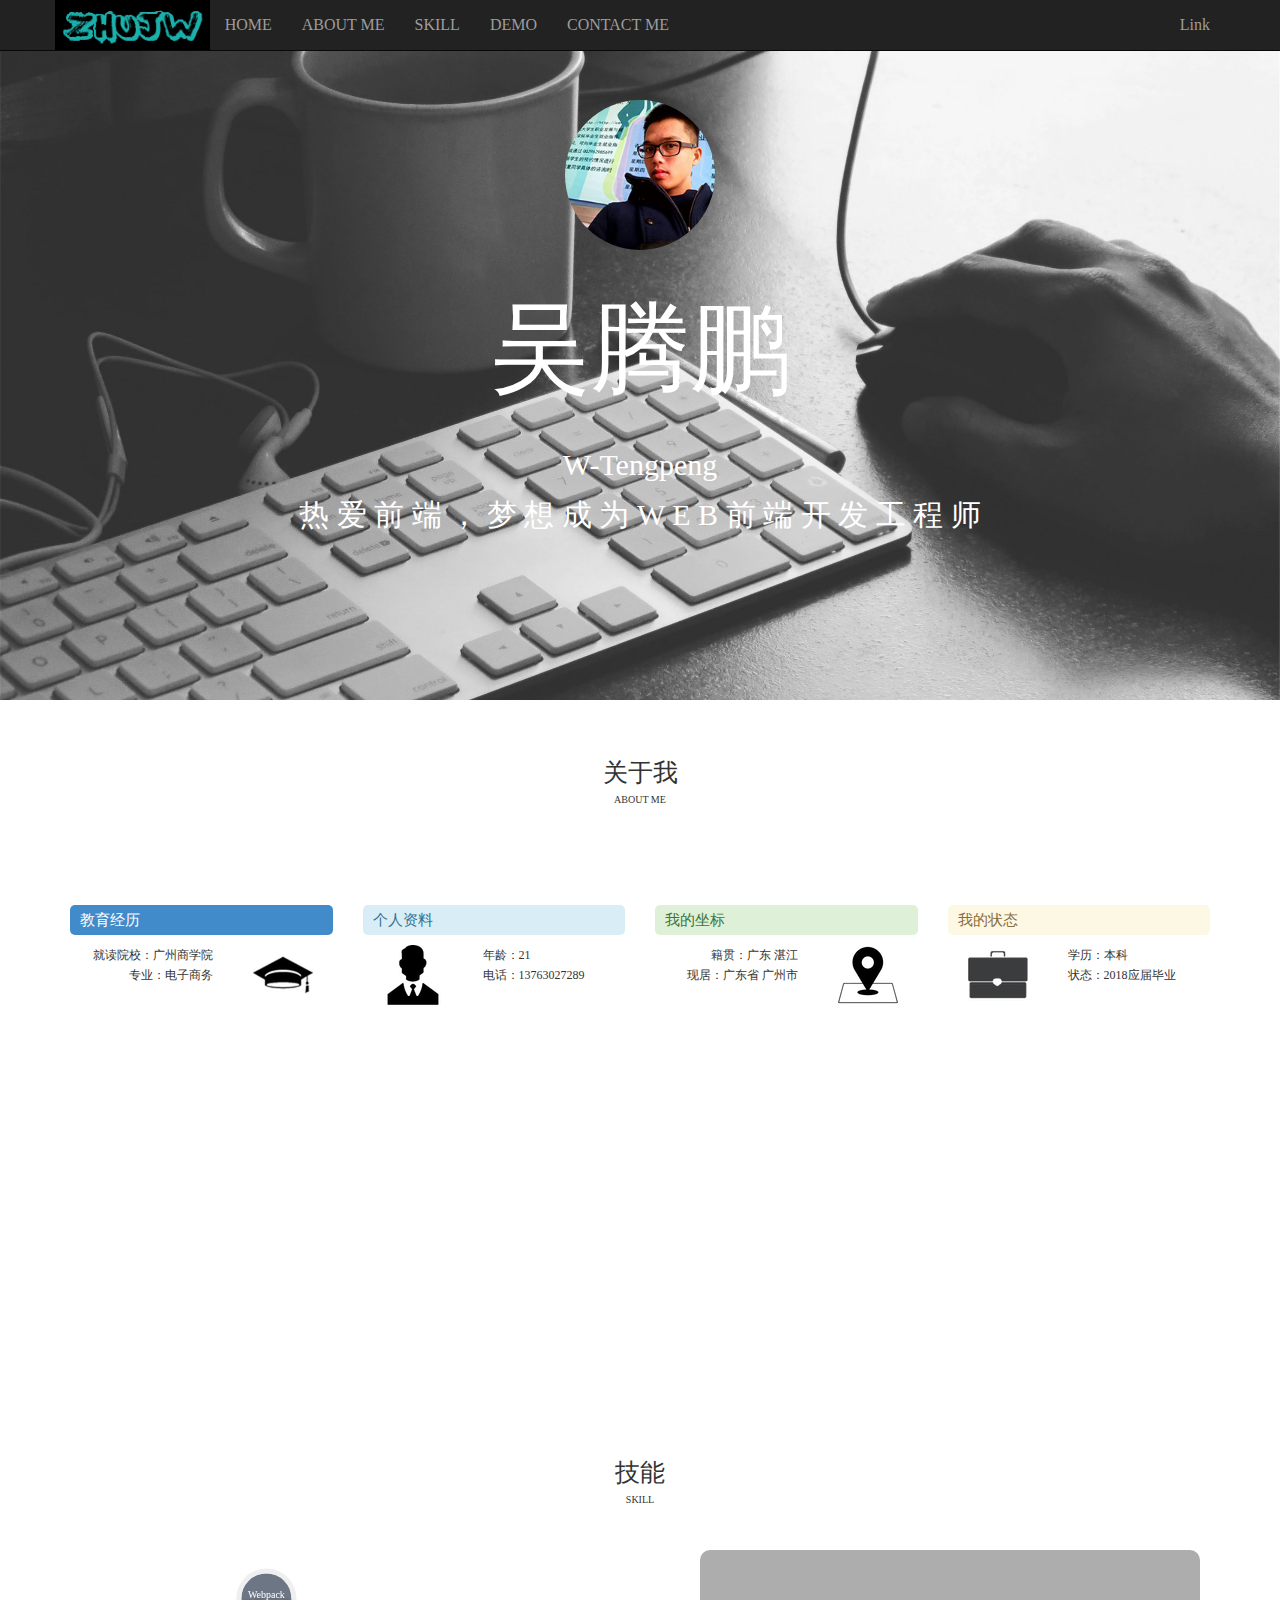
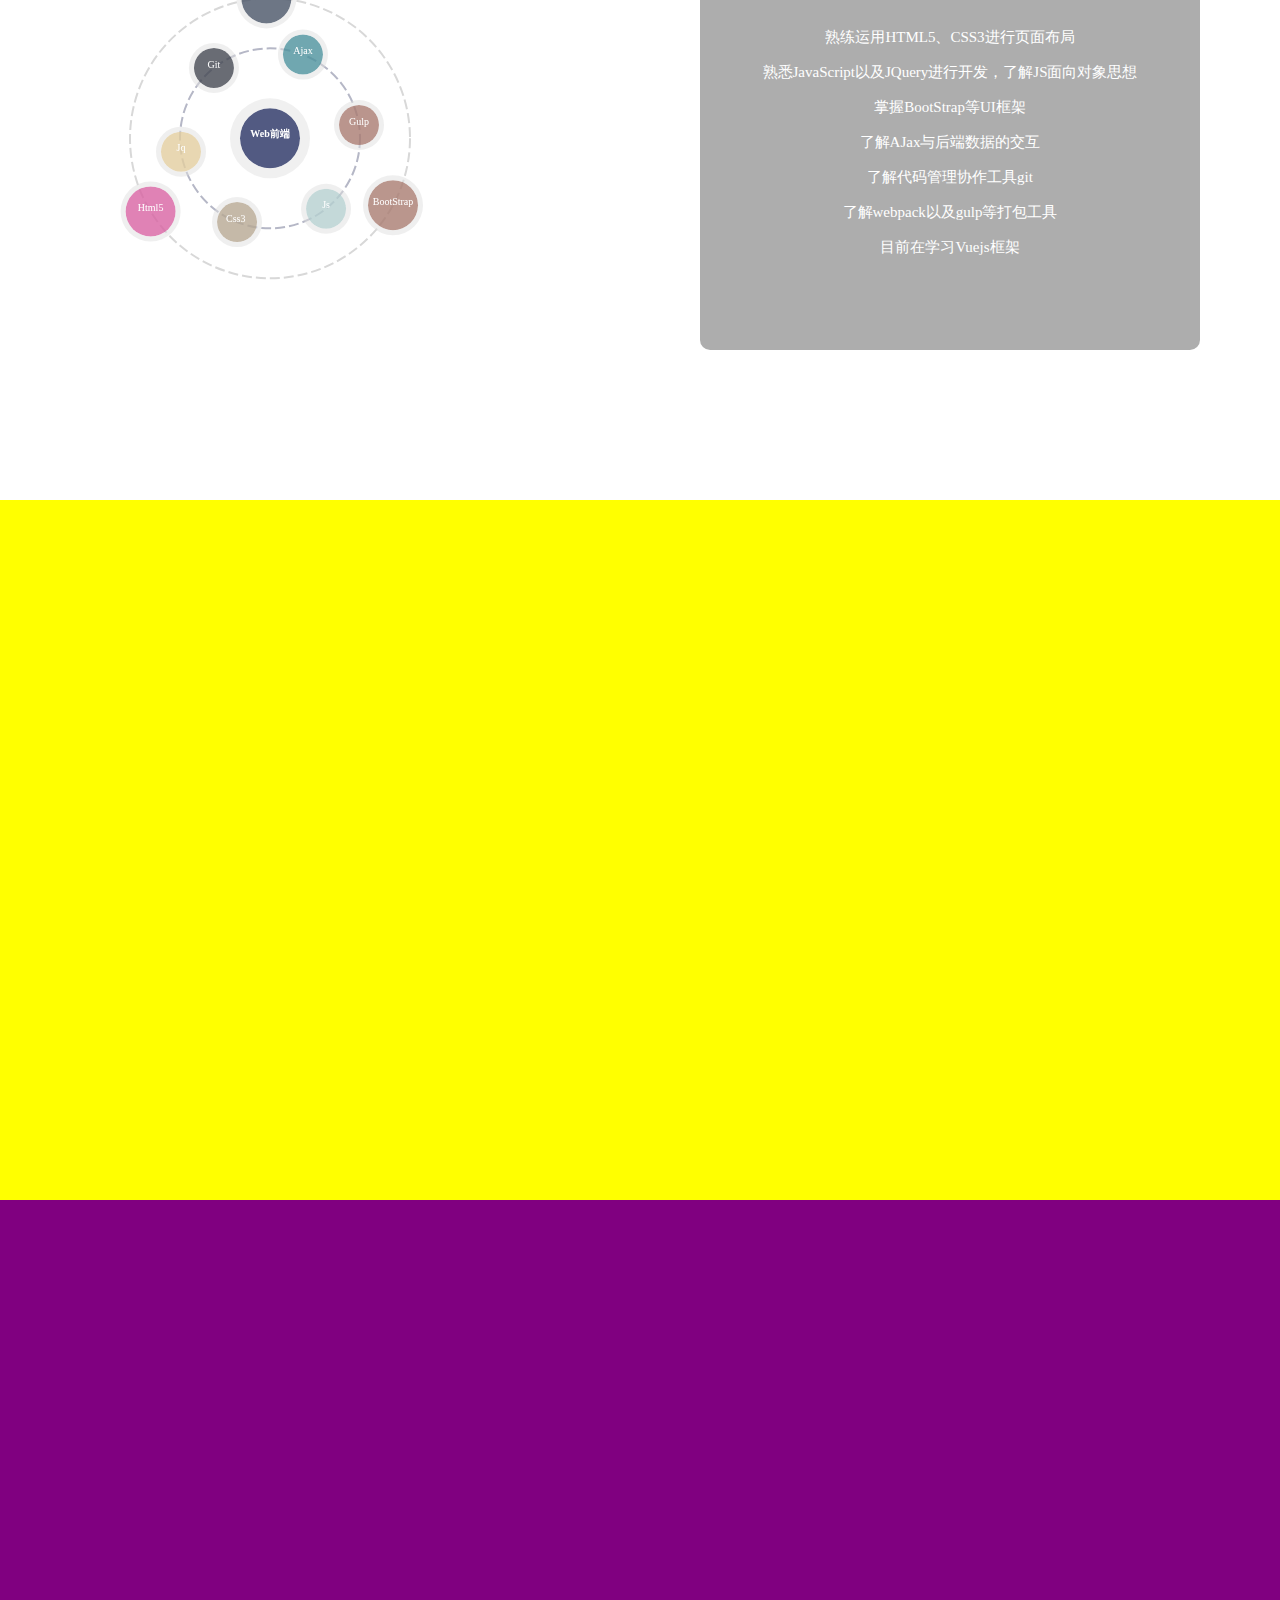
==== index.html @ 878d7ca8 "个人简历" ====
<!DOCTYPE html>
<html lang="en">
<head>
    <meta charset="UTF-8">
    <meta name="keywords" content="web前端，web前端个人简历，前端开发">
    <meta name="description" content="web前端工程师个人简历">
    <meta name="viewport" content="width=device-width,initial-scale=1,user-scalable=no">
    <title>吴腾鹏web个人简历</title>
    <link rel="shortcut icon" href="favicon.ico">
    <link rel="stylesheet" href="css/bootstrap.min.css">
    <link rel="stylesheet" href="css/reset.css">
    <link rel="stylesheet" href="css/index.css">
</head>
<body>
<!-- 顶部导航 -->
<nav class="navbar navbar-default navbar-fixed-top navbar-inverse">
    <div class="container-fluid container">
        <!-- Brand and toggle get grouped for better mobile display -->
        <div class="navbar-header">
            <button type="button" class="navbar-toggle collapsed" data-toggle="collapse"
                    data-target="#bs-example-navbar-collapse-1" aria-expanded="false">
                <span class="sr-only">Toggle navigation</span>
                <span class="icon-bar"></span>
                <span class="icon-bar"></span>
                <span class="icon-bar"></span>
            </button>
            <a class="navbar-brand" href="#">
                <img src="images/020.png" alt="brand">
            </a>
        </div>

        <!-- Collect the nav links, forms, and other content for toggling -->
        <div class="collapse navbar-collapse" id="bs-example-navbar-collapse-1">
            <ul class="nav navbar-nav">
                <li><a href="#">HOME</a></li>
                <li><a href="#">ABOUT ME</a></li>
                <li><a href="#">SKILL</a></li>
                <li><a href="#">DEMO</a></li>
                <li><a href="#">CONTACT ME</a></li>
            </ul>
            <ul class="nav navbar-nav navbar-right">
                <li><a href="#">Link</a></li>
            </ul>
        </div><!-- /.navbar-collapse -->
    </div><!-- /.container-fluid -->
</nav>
<!--/顶部导航-->
<!--欢迎-->
<section class="section welcome">
    <div class="container">
        <div class="welcome-photo">
            <img src="images/photo1.jpg" alt="">
            <img src="images/photo2.jpg" alt="">
        </div>
        <div class="welcome-dec">
            <h1 class="dec-one">吴腾鹏</h1>
            <h2 class="dec-two">W-Tengpeng</h2>
            <h3 class="dec-three">
                <span>热</span>
                <span>爱</span>
                <span>前</span>
                <span>端</span>
                <span>，</span>
                <span>梦</span>
                <span>想</span>
                <span>成</span>
                <span>为</span>
                <span>W</span>
                <span>E</span>
                <span>B</span>
                <span>前</span>
                <span>端</span>
                <span>开</span>
                <span>发</span>
                <span>工</span>
                <span>程</span>
                <span>师</span>
            </h3>
        </div>
    </div>
</section>
<!--/欢迎-->
<!--关于我-->
<section class="section about">
    <div class="container">
        <h1>关于我</h1>
        <h2>ABOUT ME</h2>
        <div class="row about-dec">
            <div class="col-md-3 about-dec-all about-dec-1 clearfix">
                <h4>教育经历</h4>
                <div class="dec-right">
                    <img src="images/xueli.png" alt="" class="">
                </div>
                <div class="dec-right">
                    <h5>就读院校：广州商学院</h5>
                    <h5>专业：电子商务</h5>
                </div>
            </div>
            <div class="col-md-3 about-dec-all about-dec-2 clearfix">
                <h4>个人资料</h4>
                <div class="dec-left">
                    <img src="images/nianling.png" alt="" class="">
                </div>
                <div class="dec-left">
                    <h5>年龄：21</h5>
                    <h5>电话：13763027289</h5>
                </div>
            </div>
            <div class="col-md-3 about-dec-all about-dec-3 clearfix">
                <h4>我的坐标</h4>
                <div class="dec-right">
                    <img src="images/zuobiao.png" alt="" class="">
                </div>
                <div class="dec-right">
                    <h5>籍贯：广东 湛江</h5>
                    <h5>现居：广东省 广州市</h5>
                </div>
            </div>
            <div class="col-md-3 about-dec-all about-dec-4 clearfix">
                <h4>我的状态</h4>
                <div class="dec-left">
                    <img src="images/zhuangtai.png" alt="" class="">
                </div>
                <div class="dec-left">
                    <h5>学历：本科</h5>
                    <h5>状态：2018应届毕业</h5>
                </div>
            </div>
        </div>
    </div>
</section>
<!--/关于我-->
<!--技能-->
<section class="section skill">
    <div class="container">
        <h1>技能</h1>
        <h2>SKILL</h2>
        <div id="skill_container"> </div>
        <div class="skill-text">
            <p>熟练运用HTML5、CSS3进行页面布局</p>
            <p>熟悉JavaScript以及JQuery进行开发，了解JS面向对象思想</p>
            <p>掌握BootStrap等UI框架</p>
            <p>了解AJax与后端数据的交互</p>
            <p>了解代码管理协作工具git</p>
            <p>了解webpack以及gulp等打包工具</p>
            <p>目前在学习Vuejs框架</p>
        </div>
    </div>
</section>
<!--/技能-->
<!--demo-->
<section class="section demo">

</section>
<!--/demo-->
<!--联系我-->
<section class="section contact">

</section>
<!--/联系我-->
<script src="js/jquery-1.11.2.min.js"></script>
<script src="js/bootstrap.min.js"></script>
<script src="js/konva.min.js"></script>
<script src="js/CircleText.js"></script>
<script src="js/index.js"></script>
</body>
</html>
---- css/index.css ----
html {
    font-size: 62.5%;
}
/*顶部导航*/
nav {
    font-size: 1.6rem;
}
nav .navbar-brand {
    margin: 0;
    padding: 0;
}
nav .navbar-brand img {
    height: 100%;
}
/*/顶部导航*/
/*欢迎*/
.welcome {
    position: relative;
    height: 700px;
    overflow: hidden;
    background: url("../images/s1bg.jpg") no-repeat center center;
    background-size: cover;
}
.welcome .welcome-photo {
    position: absolute;
    width: 150px;
    height: 150px;
    top:100px;
    left: 50%;
    margin-left:-75px;
    border-radius: 50%;
}
.welcome .welcome-photo:hover {
    box-shadow: 0 0 10px #FF0000;
}
.welcome .welcome-photo img {
    position: absolute;
    width: 150px;
    border-radius: 50%;
    cursor: pointer;
}

.welcome .welcome-photo img:nth-child(2) {
    opacity: 0;
    transform: scale(0.5,0.5) rotate(0);
    transition: all 2s;
}
.welcome .welcome-photo img:nth-child(2):hover {
    transform: scale(1,1) rotate(360deg);
    opacity: 1;
}
.welcome .welcome-dec {
    padding-top: 500px;
    color: #ffffff;
    text-align: center;
    transition: all 1.5s .3s;
    opacity: 0;
}
.welcome .fade {
    padding-top: 300px;
    opacity: 1;
}
.welcome .welcome-dec .dec-one {
    font-size: 10rem;
    margin-bottom: 50px;
}
.welcome .welcome-dec .dec-two {
    font-size: 3rem;
    margin-bottom: 20px;

}
.welcome .welcome-dec .dec-three {
    font-size: 3rem;
}

.welcome .dec-three span {
    margin: 0 10px;
    transition: all 1s ease .5s;
}
.welcome .welcome-dec.fade .dec-three span {
    margin: 0;
}
/*/欢迎*/
/*关于我*/
.about {
    height: 700px;
}
.about h1 {
    font-size: 2.5rem;
    padding: 60px 0 10px 0;
    text-align: center;
}
.about h2 {
    font-size: 1rem;
    text-align: center;
}
.about .about-dec {
    padding-top: 100px;
}
.about .about-dec .about-dec-all {
}
.about .about-dec .about-dec-all h4{
    font-size: 1.5rem;
    color: #fff;
    text-align: left;
    line-height: 30px;
    background-color: #428bca;
    height: 30px;
    border-radius: 5px;
    padding: 0 10px;
}
.about .about-dec .about-dec-2 h4{
    background-color: #d9edf7;
    color: #31708f;
}
.about .about-dec .about-dec-3 h4{
    background-color: #dff0d8;
    color: #3c763d;
}
.about .about-dec .about-dec-4 h4{
    background-color: #fcf8e3;
    color: #8a6d3b;
}
.about .about-dec .dec-left {
    float: left;
    padding:10px 20px;
    text-align: left;
    font-size: 1.2rem;
    line-height: 20px;
}
.about .about-dec .dec-right {
    float: right;
    padding:10px 20px;
    text-align: right;
    font-size: 1.2rem;
    line-height: 20px;
}
.about .about-dec:nth-child(2) {
    padding-top: 0;
}
/*/关于我*/
/*技能*/
.skill {
    height: 700px;
    overflow: hidden;
    position: relative;
}
.skill h1 {
    font-size: 2.5rem;
    padding: 60px 0 10px 0;
    text-align: center;
}
.skill h2 {
    font-size: 1rem;
    text-align: center;
}
.skill .skill-text {
    position: absolute;
    top: 150px;
    left:700px;
    color: #fff;
    font-size: 1.5rem;
    width: 500px;
    height: 400px;
    background-color: #adadad;
    border-radius: 10px;
    padding-top: 60px;
}
.skill .skill-text p {
    text-align: center;
    margin: 20px 0;
}
/*/技能*/
/*demo*/
.demo {
    height: 700px;
    background-color: yellow;
}
/*/demo*/
/*联系我*/
.contact {
    height: 700px;
    background-color: purple;
}
/*/联系我*/
/*媒体查询*/
@media (max-width: 1200px) {
    .welcome .welcome-dec .dec-one {
        font-size: 9rem;
    }
    .welcome .welcome-dec .dec-two {
        font-size: 2.7rem;

    }
    .welcome .welcome-dec .dec-three {
        font-size: 2.7rem;
    }
    .welcome .welcome-photo {
        width: 130px;
        height: 130px;
        margin-left:-65px;
    }
    .welcome .welcome-photo img {
        width: 130px;
    }
    .skill .skill-text {
        left: 600px;
    }
}
@media (max-width: 992px) {
    .welcome .welcome-dec .dec-one {
        font-size: 6rem;
    }
    .welcome .welcome-dec .dec-two {
        font-size: 1.8rem;

    }
    .welcome .welcome-dec .dec-three {
        font-size: 1.8rem;
    }
    .welcome .welcome-photo {
        width: 110px;
        height: 110px;
        margin-left:-55px;
    }
    .welcome .welcome-photo img {
        width: 110px;
    }
    .skill .skill-text {
        left: 450px;
    }
}
@media (max-width: 768px) {
    .welcome .welcome-dec .dec-one {
        font-size: 4rem;
    }
    .welcome .welcome-dec .dec-two {
        font-size: 1.2rem;

    }
    .welcome .welcome-dec .dec-three {
        font-size: 1.2rem;
    }
    .welcome .welcome-photo {
        width: 90px;
        height: 90px;
        margin-left:-45px;
    }
    .welcome .welcome-photo img {
        width: 90px;
    }
    .skill .skill-text {
        display: none;
    }
}
/*/媒体查询*/
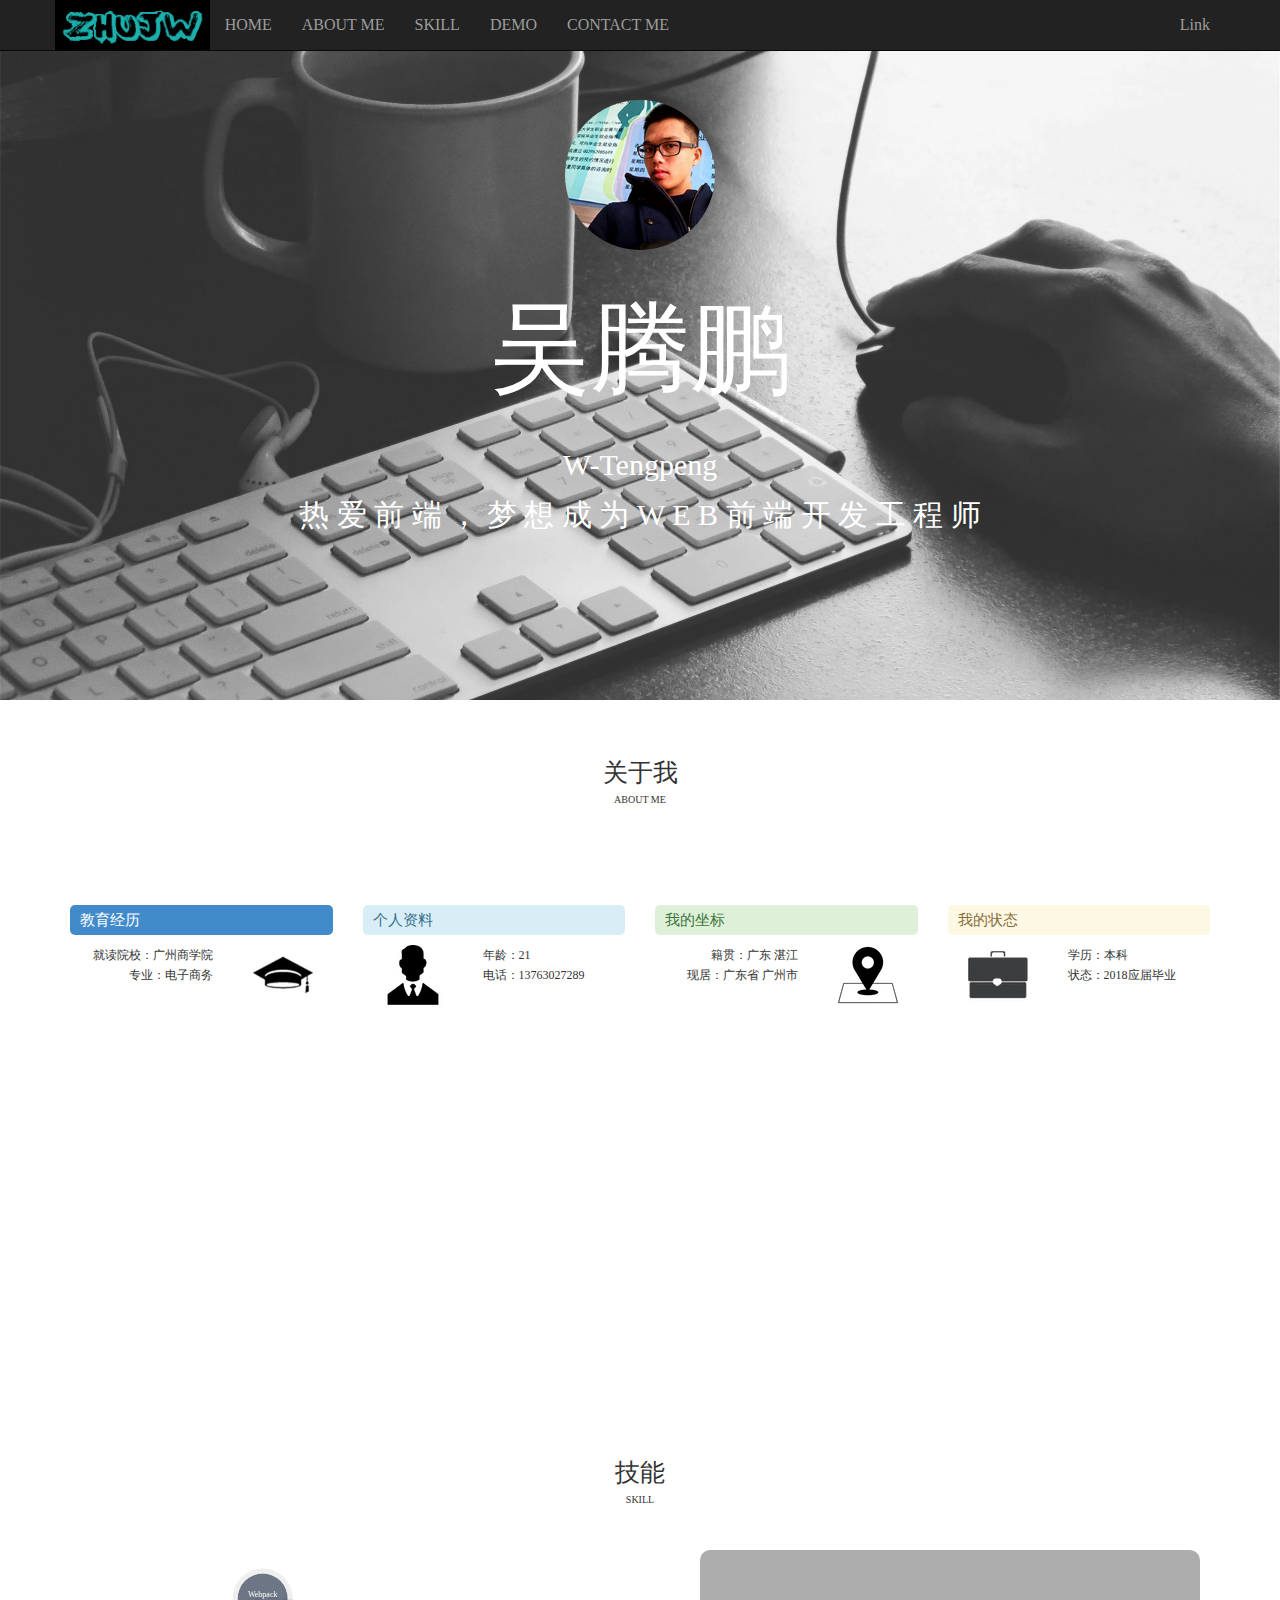
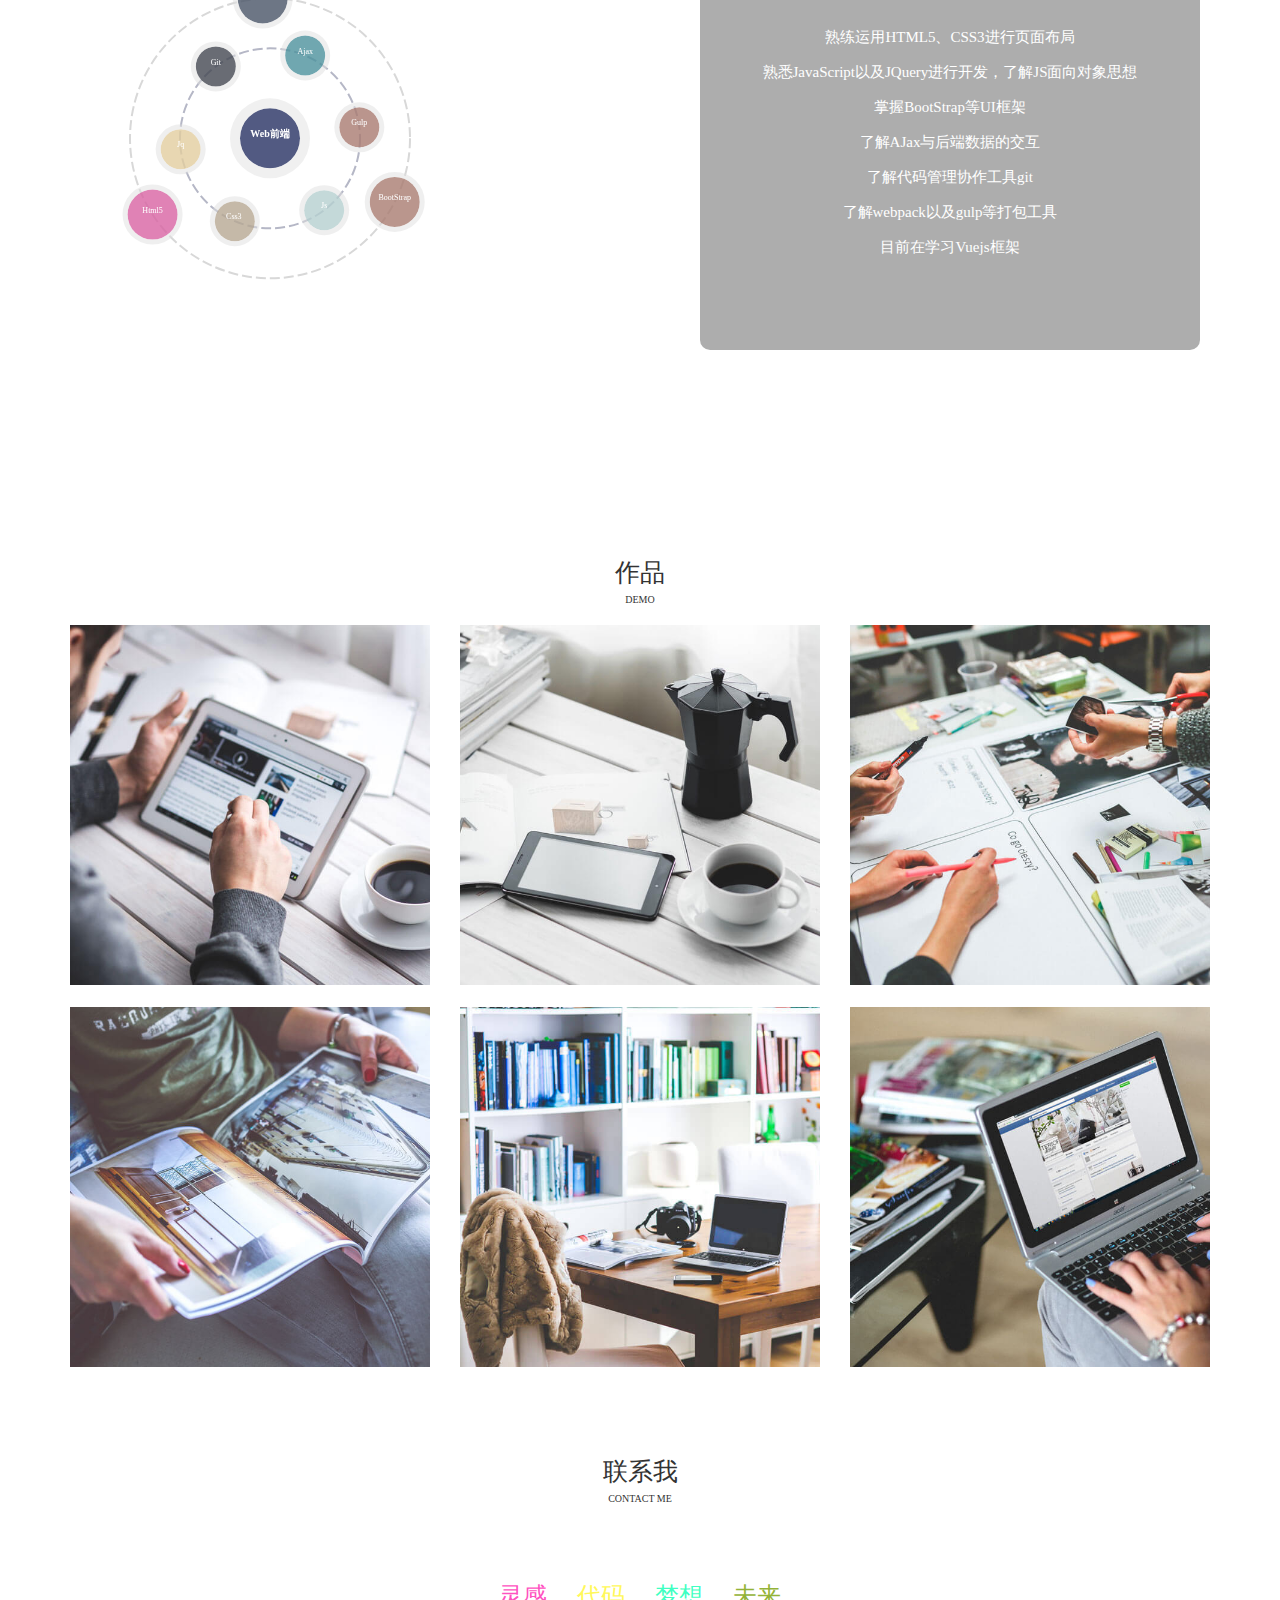
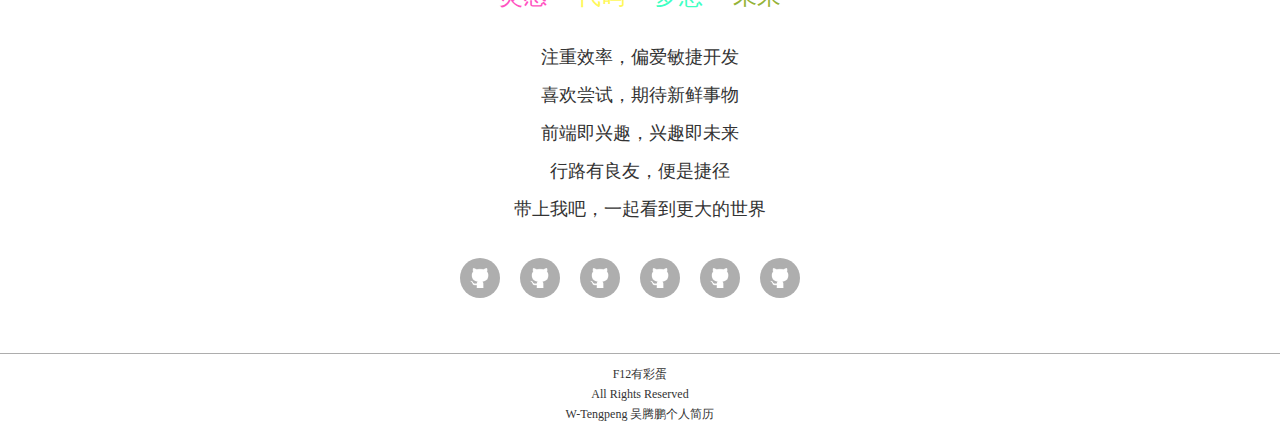
==== commit 4ec7478a: "'大体完成'" ====
--- a/index.html
+++ b/index.html
@@ -150,12 +150,119 @@
 <!--/技能-->
 <!--demo-->
 <section class="section demo">
-
+    <div class="container">
+        <h1>作品</h1>
+        <h2>DEMO</h2>
+        <div class="row demo-dec">
+            <div class="col-sm-4 col-xs-6 demo-dec-all">
+                <a href="#">
+                    <img src="images/01.jpg" alt="">
+                </a>
+                <div class="demo-cover"></div>
+                <div class="demo-float">
+                    <p>写jq前端功能的时候</p>
+                    <p>写jq前端功能的时候</p>
+                    <p>写jq前端功能的时候</p>
+                </div>
+            </div>
+            <div class="col-sm-4 col-xs-6 demo-dec-all">
+                <a href="#">
+                    <img src="images/02.jpg" alt="">
+                </a>
+                <div class="demo-cover"></div>
+                <div class="demo-float">
+                    <p>写jq前端功能的时候</p>
+                    <p>写jq前端功能的时候</p>
+                    <p>写jq前端功能的时候</p>
+                </div>
+            </div>
+            <div class="col-sm-4 col-xs-6 demo-dec-all">
+                <a href="#">
+                    <img src="images/03.jpg" alt="">
+                </a>
+                <div class="demo-cover"></div>
+                <div class="demo-float">
+                    <p>写jq前端功能的时候</p>
+                    <p>写jq前端功能的时候</p>
+                    <p>写jq前端功能的时候</p>
+                </div>
+            </div>
+            <div class="col-sm-4 col-xs-6 demo-dec-all">
+                <a href="#">
+                    <img src="images/04.jpg" alt="">
+                </a>
+                <div class="demo-cover"></div>
+                <div class="demo-float">
+                    <p>写jq前端功能的时候</p>
+                    <p>写jq前端功能的时候</p>
+                    <p>写jq前端功能的时候</p>
+                </div>
+            </div>
+            <div class="col-sm-4 col-xs-6 demo-dec-all">
+                <a href="#">
+                    <img src="images/05.jpg" alt="">
+                </a>
+                <div class="demo-cover"></div>
+                <div class="demo-float">
+                    <p>写jq前端功能的时候</p>
+                    <p>写jq前端功能的时候</p>
+                    <p>写jq前端功能的时候</p>
+                </div>
+            </div>
+            <div class="col-sm-4 col-xs-6 demo-dec-all">
+                <a href="#">
+                    <img src="images/06.jpg" alt="">
+                </a>
+                <div class="demo-cover"></div>
+                <div class="demo-float">
+                    <p>写jq前端功能的时候</p>
+                    <p>写jq前端功能的时候</p>
+                    <p>写jq前端功能的时候</p>
+                </div>
+            </div>
+        </div>
+    </div>
 </section>
 <!--/demo-->
 <!--联系我-->
 <section class="section contact">
-
+    <div class="container">
+        <h1>联系我</h1>
+        <h2>CONTACT ME</h2>
+        <div class="contact-dec">
+            <p><span>灵感</span><span>代码</span><span>梦想</span><span>未来</span></p>
+            <p>注重效率，偏爱敏捷开发</p>
+            <p>喜欢尝试，期待新鲜事物</p>
+            <p>前端即兴趣，兴趣即未来</p>
+            <p>行路有良友，便是捷径</p>
+            <p>带上我吧，一起看到更大的世界</p>
+        </div>
+        <div class="contact-icon">
+            <a href="#">
+                <img src="images/github.png" alt="">
+            </a>
+            <a href="#">
+                <img src="images/github.png" alt="">
+            </a>
+            <a href="#">
+                <img src="images/github.png" alt="">
+            </a>
+            <a href="#">
+                <img src="images/github.png" alt="">
+            </a>
+            <a href="#">
+                <img src="images/github.png" alt="">
+            </a>
+            <a href="#">
+                <img src="images/github.png" alt="">
+            </a>
+        </div>
+    </div>
+    <div class="footer">
+        <p>F12有彩蛋</p>
+        <p>All Rights Reserved</p>
+        <p>W-Tengpeng 吴腾鹏个人简历</p>
+    </div>
 </section>
 <!--/联系我-->
 <script src="js/jquery-1.11.2.min.js"></script>
--- a/css/index.css
+++ b/css/index.css
@@ -173,14 +173,136 @@
 /*/技能*/
 /*demo*/
 .demo {
-    height: 700px;
-    background-color: yellow;
+    
+}
+.demo h1 {
+    font-size: 2.5rem;
+    padding: 60px 0 10px 0;
+    text-align: center;
+}
+.demo h2 {
+    font-size: 1rem;
+    text-align: center;
+}
+.demo .demo-dec {
+
+}
+.demo .demo-dec img {
+    width: 100%;
+    transition: all 1s;
+}
+.demo .demo-dec .demo-cover {
+    position: absolute;
+    top: 0;
+    left: 4%;
+    width: 92.5%;
+    height: 100%;
+    background-color: #333333;
+    transition: all .8s;
+    opacity:0;
+}
+.demo .demo-dec .demo-dec-all{
+    margin-top:20px;
+    position: relative;
+}
+.demo .demo-dec .demo-dec-all:last-child{
+    margin-bottom:30px;
+}
+.demo .demo-dec .demo-float{
+    position: absolute;
+    top: 50%;
+    left: 50%;
+    margin-top:-30px;
+    margin-left:-75px;
+    width: 150px;
+    height: 100px;
+    color: #ededed;
+    font-size: 1.6rem;
+    text-align: center;
+    line-height: 20px;
+    display: none;
+}
+.demo .demo-dec-all:hover img {
+    transform: scale(1.05);
+}
+.demo .demo-dec-all:hover .demo-cover {
+    opacity:.7;
+    transform: scale(1.05);
+    box-shadow: 3px 3px 3px #929292;
+}
+.demo .demo-dec-all:hover .demo-float {
+    display: block;
 }
 /*/demo*/
 /*联系我*/
 .contact {
-    height: 700px;
-    background-color: purple;
+    position: relative;
+}
+.contact h1 {
+    font-size: 2.5rem;
+    padding: 60px 0 10px 0;
+    text-align: center;
+}
+.contact h2 {
+    font-size: 1rem;
+    text-align: center;
+}
+.contact .contact-dec {
+    padding-top: 80px;
+    text-align: center;
+    font-size: 1.8rem;
+}
+.contact .contact-dec p {
+    margin-bottom: 20px;
+}.contact .contact-dec p span {
+     margin: 0 15px;
+ }
+.contact .contact-dec p span:nth-child(1){
+    color: #ff52c1;
+}
+.contact .contact-dec p span:nth-child(2){
+    color: #fff85a;
+}
+.contact .contact-dec p span:nth-child(3){
+    color: #3fffc2;
+}
+.contact .contact-dec p span:nth-child(4){
+    color: #94b337;
+}
+.contact .contact-dec p:nth-child(1) {
+    font-size: 2.4rem;
+    margin-bottom: 40px;
+}
+.contact .contact-icon {
+    text-align: center;
+    padding-top: 20px;
+    width: 360px;
+    position: absolute;
+    left: 50%;
+    margin-left:-180px;
+}
+.contact .contact-icon a {
+    display: block;
+    width: 40px;
+    height: 40px;
+    background-color: #aeaeae;
+    float: left;
+    margin-right: 20px;
+    border-radius: 50%;
+    padding-top: 10px;
+}
+.contact .contact-icon img {
+    width: 20px;
+}
+.footer {
+    margin-top:115px;
+    height: 80px;
+    color: #333333;
+    text-align: center;
+    line-height: 20px;
+    font-size: 1.2rem;
+    padding: 10px 0;
+    border-top: 1px solid #adadad;
 }
 /*/联系我*/
 /*媒体查询*/
@@ -206,6 +328,9 @@
     .skill .skill-text {
         left: 600px;
     }
+    .demo .demo-dec .demo-float {
+        font-size: 1.4rem;
+    }
 }
 @media (max-width: 992px) {
     .welcome .welcome-dec .dec-one {
@@ -229,6 +354,9 @@
     .skill .skill-text {
         left: 450px;
     }
+    .demo .demo-dec .demo-float {
+        font-size: 1.2rem;
+    }
 }
 @media (max-width: 768px) {
     .welcome .welcome-dec .dec-one {
@@ -252,5 +380,8 @@
     .skill .skill-text {
         display: none;
     }
+    .demo .demo-dec .demo-float {
+        font-size: 1rem;
+    }
 }
 /*/媒体查询*/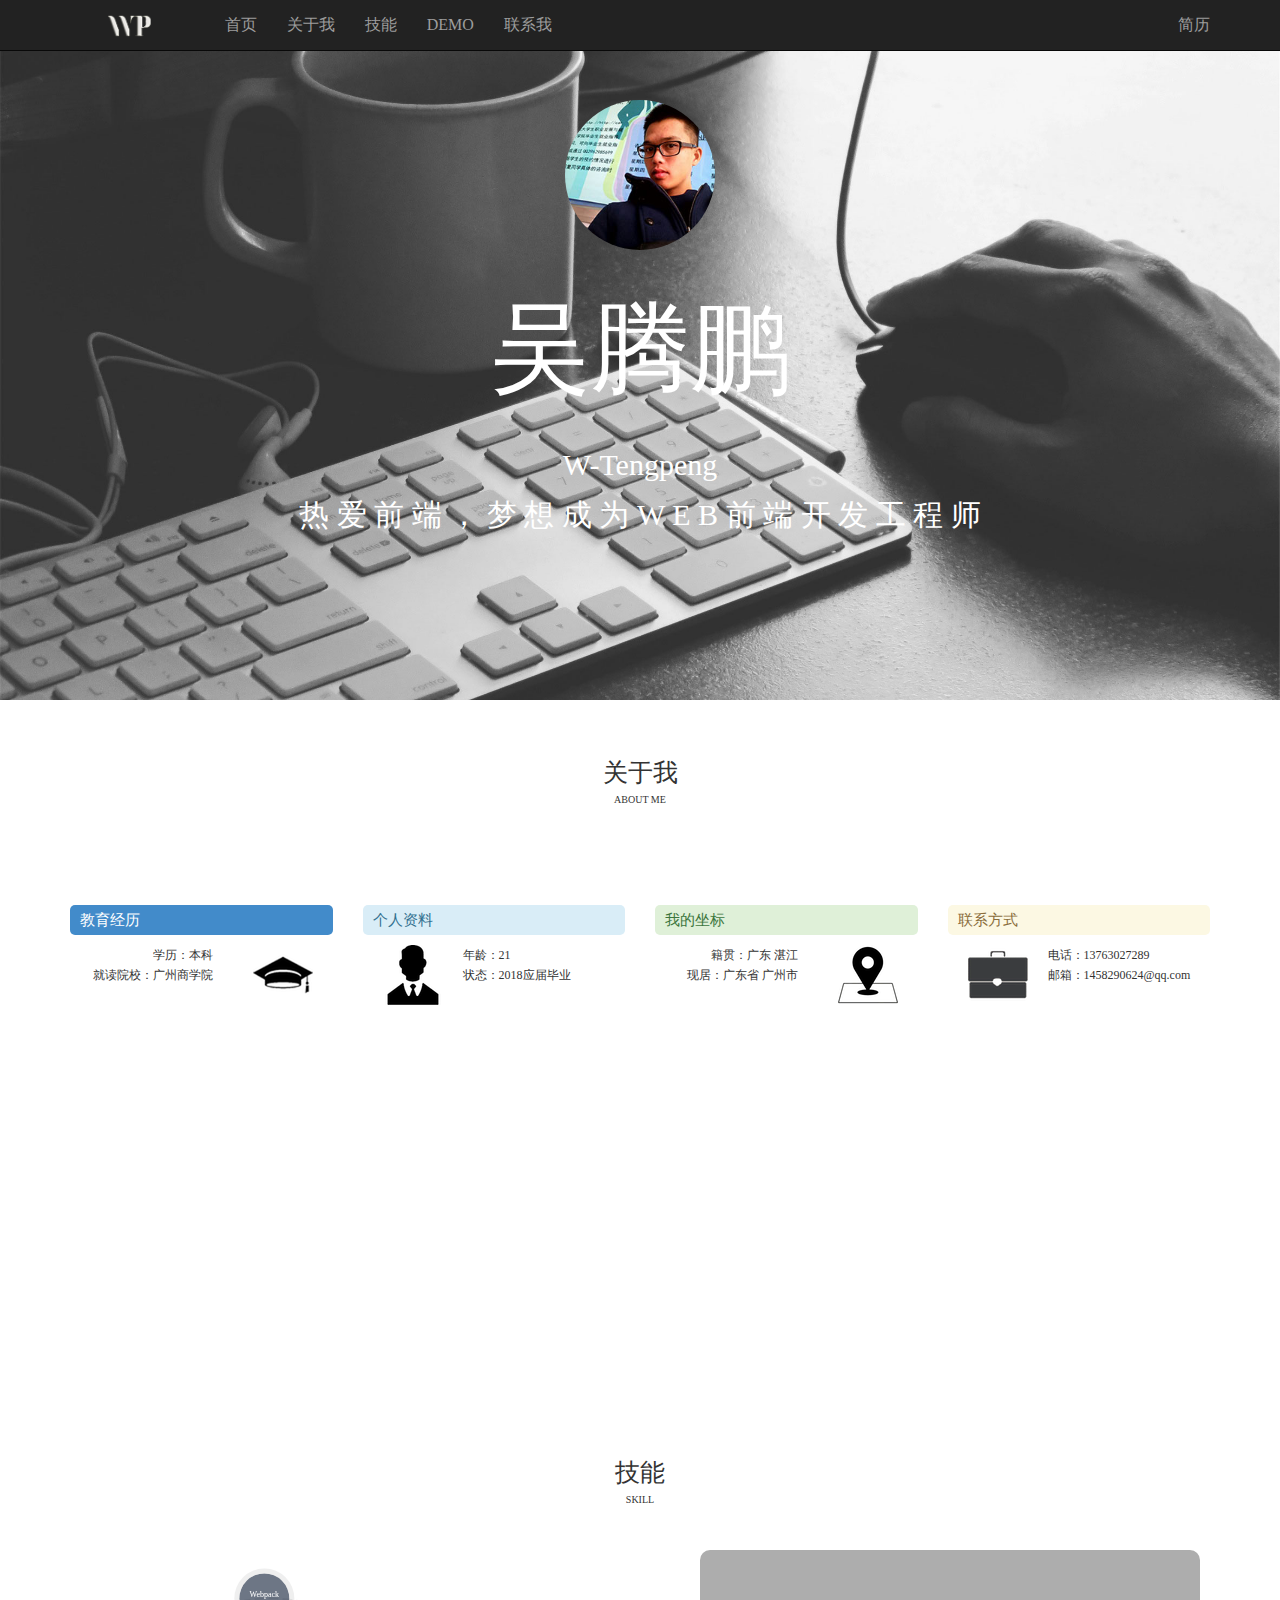
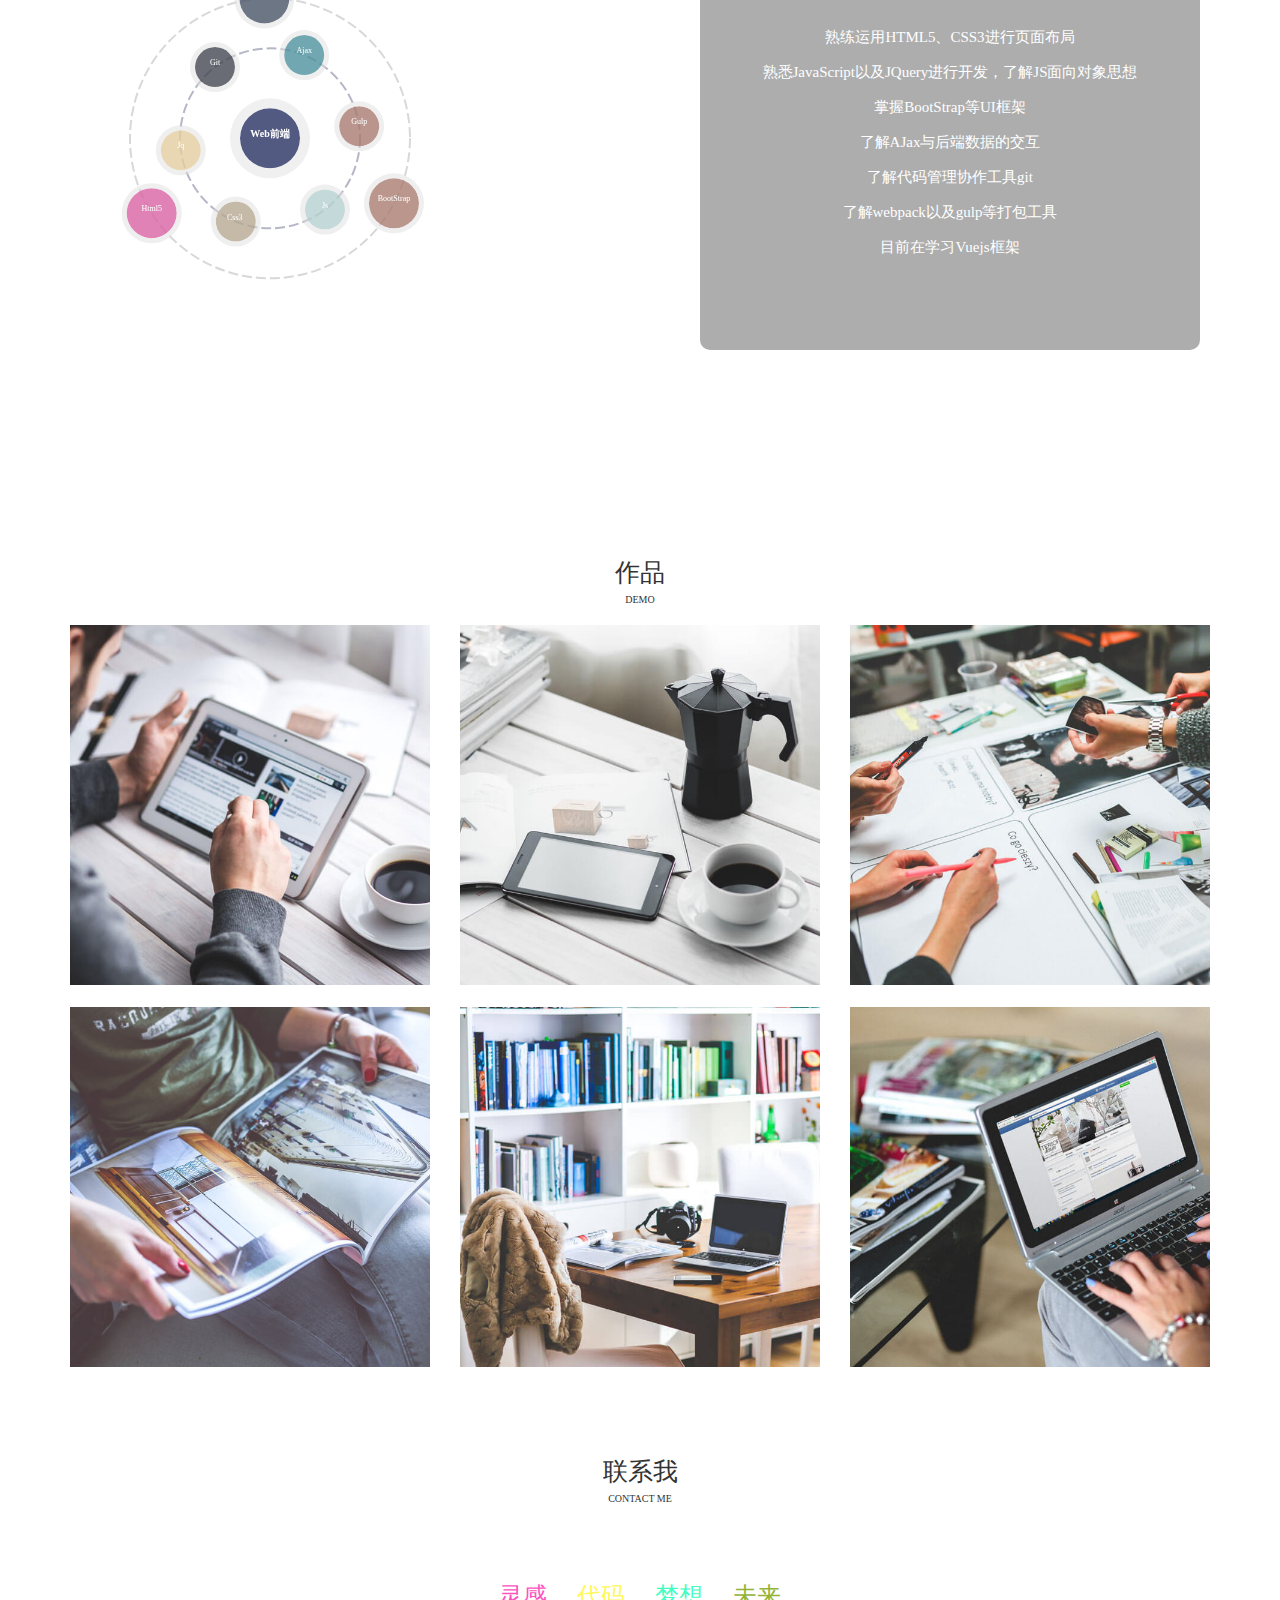
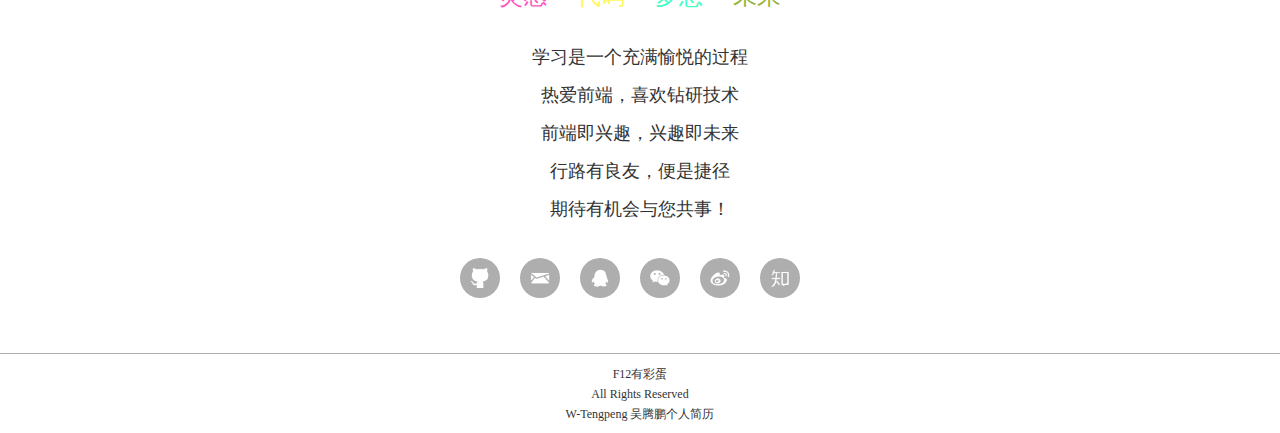
==== commit ea15afe2: "'域名解析'" ====
--- a/index.html
+++ b/index.html
@@ -32,14 +32,14 @@
         <!-- Collect the nav links, forms, and other content for toggling -->
         <div class="collapse navbar-collapse" id="bs-example-navbar-collapse-1">
             <ul class="nav navbar-nav">
-                <li><a href="#">HOME</a></li>
-                <li><a href="#">ABOUT ME</a></li>
-                <li><a href="#">SKILL</a></li>
+                <li><a href="#">首页</a></li>
+                <li><a href="#">关于我</a></li>
+                <li><a href="#">技能</a></li>
                 <li><a href="#">DEMO</a></li>
-                <li><a href="#">CONTACT ME</a></li>
+                <li><a href="#">联系我</a></li>
             </ul>
             <ul class="nav navbar-nav navbar-right">
-                <li><a href="#">Link</a></li>
+                <li><a href="#">简历</a></li>
             </ul>
         </div><!-- /.navbar-collapse -->
     </div><!-- /.container-fluid -->
@@ -92,8 +92,8 @@
                     <img src="images/xueli.png" alt="" class="">
                 </div>
                 <div class="dec-right">
+                    <h5>学历：本科</h5>
                     <h5>就读院校：广州商学院</h5>
-                    <h5>专业：电子商务</h5>
                 </div>
             </div>
             <div class="col-md-3 about-dec-all about-dec-2 clearfix">
@@ -103,7 +103,7 @@
                 </div>
                 <div class="dec-left">
                     <h5>年龄：21</h5>
-                    <h5>电话：13763027289</h5>
+                    <h5>状态：2018应届毕业</h5>
                 </div>
             </div>
             <div class="col-md-3 about-dec-all about-dec-3 clearfix">
@@ -117,13 +117,13 @@
                 </div>
             </div>
             <div class="col-md-3 about-dec-all about-dec-4 clearfix">
-                <h4>我的状态</h4>
+                <h4>联系方式</h4>
                 <div class="dec-left">
                     <img src="images/zhuangtai.png" alt="" class="">
                 </div>
                 <div class="dec-left">
-                    <h5>学历：本科</h5>
-                    <h5>状态：2018应届毕业</h5>
+                    <h5>电话：13763027289</h5>
+                    <h5>邮箱：1458290624@qq.com</h5>
                 </div>
             </div>
         </div>
@@ -231,30 +231,34 @@
         <h2>CONTACT ME</h2>
         <div class="contact-dec">
             <p><span>灵感</span><span>代码</span><span>梦想</span><span>未来</span></p>
-            <p>注重效率，偏爱敏捷开发</p>
-            <p>喜欢尝试，期待新鲜事物</p>
+            <p>学习是一个充满愉悦的过程</p>
+            <p>热爱前端，喜欢钻研技术</p>
             <p>前端即兴趣，兴趣即未来</p>
             <p>行路有良友，便是捷径</p>
-            <p>带上我吧，一起看到更大的世界</p>
+            <p>期待有机会与您共事！</p>
         </div>
         <div class="contact-icon">
             <a href="#">
                 <img src="images/github.png" alt="">
             </a>
             <a href="#">
-                <img src="images/github.png" alt="">
-            </a>
-            <a href="#">
-                <img src="images/github.png" alt="">
-            </a>
-            <a href="#">
-                <img src="images/github.png" alt="">
-            </a>
-            <a href="#">
-                <img src="images/github.png" alt="">
-            </a>
-            <a href="#">
-                <img src="images/github.png" alt="">
+                <img src="images/youxiang.png" alt="">
+            </a>
+            <a href="#">
+                <img src="images/qq.png" alt="">
+                <img src="images/qq.jpg" alt="" class="qq">
+                <span></span>
+            </a>
+            <a href="#">
+                <img src="images/weixin.png" alt="">
+                <img src="images/weixin.jpg" alt="" class="weixin">
+                <span></span>
+            </a>
+            <a href="#">
+                <img src="images/weibo.png" alt="">
+            </a>
+            <a href="#">
+                <img src="images/zhihu.png" alt="">
             </a>
         </div>
     </div>
--- a/css/index.css
+++ b/css/index.css
@@ -124,6 +124,7 @@
 .about .about-dec .dec-left {
     float: left;
     padding:10px 20px;
+    padding-right: 0;
     text-align: left;
     font-size: 1.2rem;
     line-height: 20px;
@@ -282,7 +283,6 @@
     margin-left:-180px;
 }
 .contact .contact-icon a {
-    display: block;
     width: 40px;
     height: 40px;
     background-color: #aeaeae;
@@ -290,10 +290,38 @@
     margin-right: 20px;
     border-radius: 50%;
     padding-top: 10px;
-}
-.contact .contact-icon img {
+    position: relative;
+}
+.contact .contact-icon a img:nth-child(1) {
     width: 20px;
 }
+.contact .contact-icon a img:nth-child(2) {
+    width: 120px;
+    position: absolute;
+    top: -150px;
+    left: -40px;
+    border: 2px solid #75959f;
+    border-radius: 10px;
+    display: none;
+}
+.contact .contact-icon a img.weixin {
+    top: -138px;
+}
+.contact .contact-icon a span {
+    position: absolute;
+    border: 10px solid red;
+    border-color: transparent;
+    border-top-color: #75959f;
+    top:-18px;
+    left: 11px;
+    z-index: 2;
+    display: none;
+}
+.contact .contact-icon a:hover img:nth-child(2),
+.contact .contact-icon a:hover span {
+    display: block;
+}
+
 .footer {
     margin-top:115px;
     height: 80px;
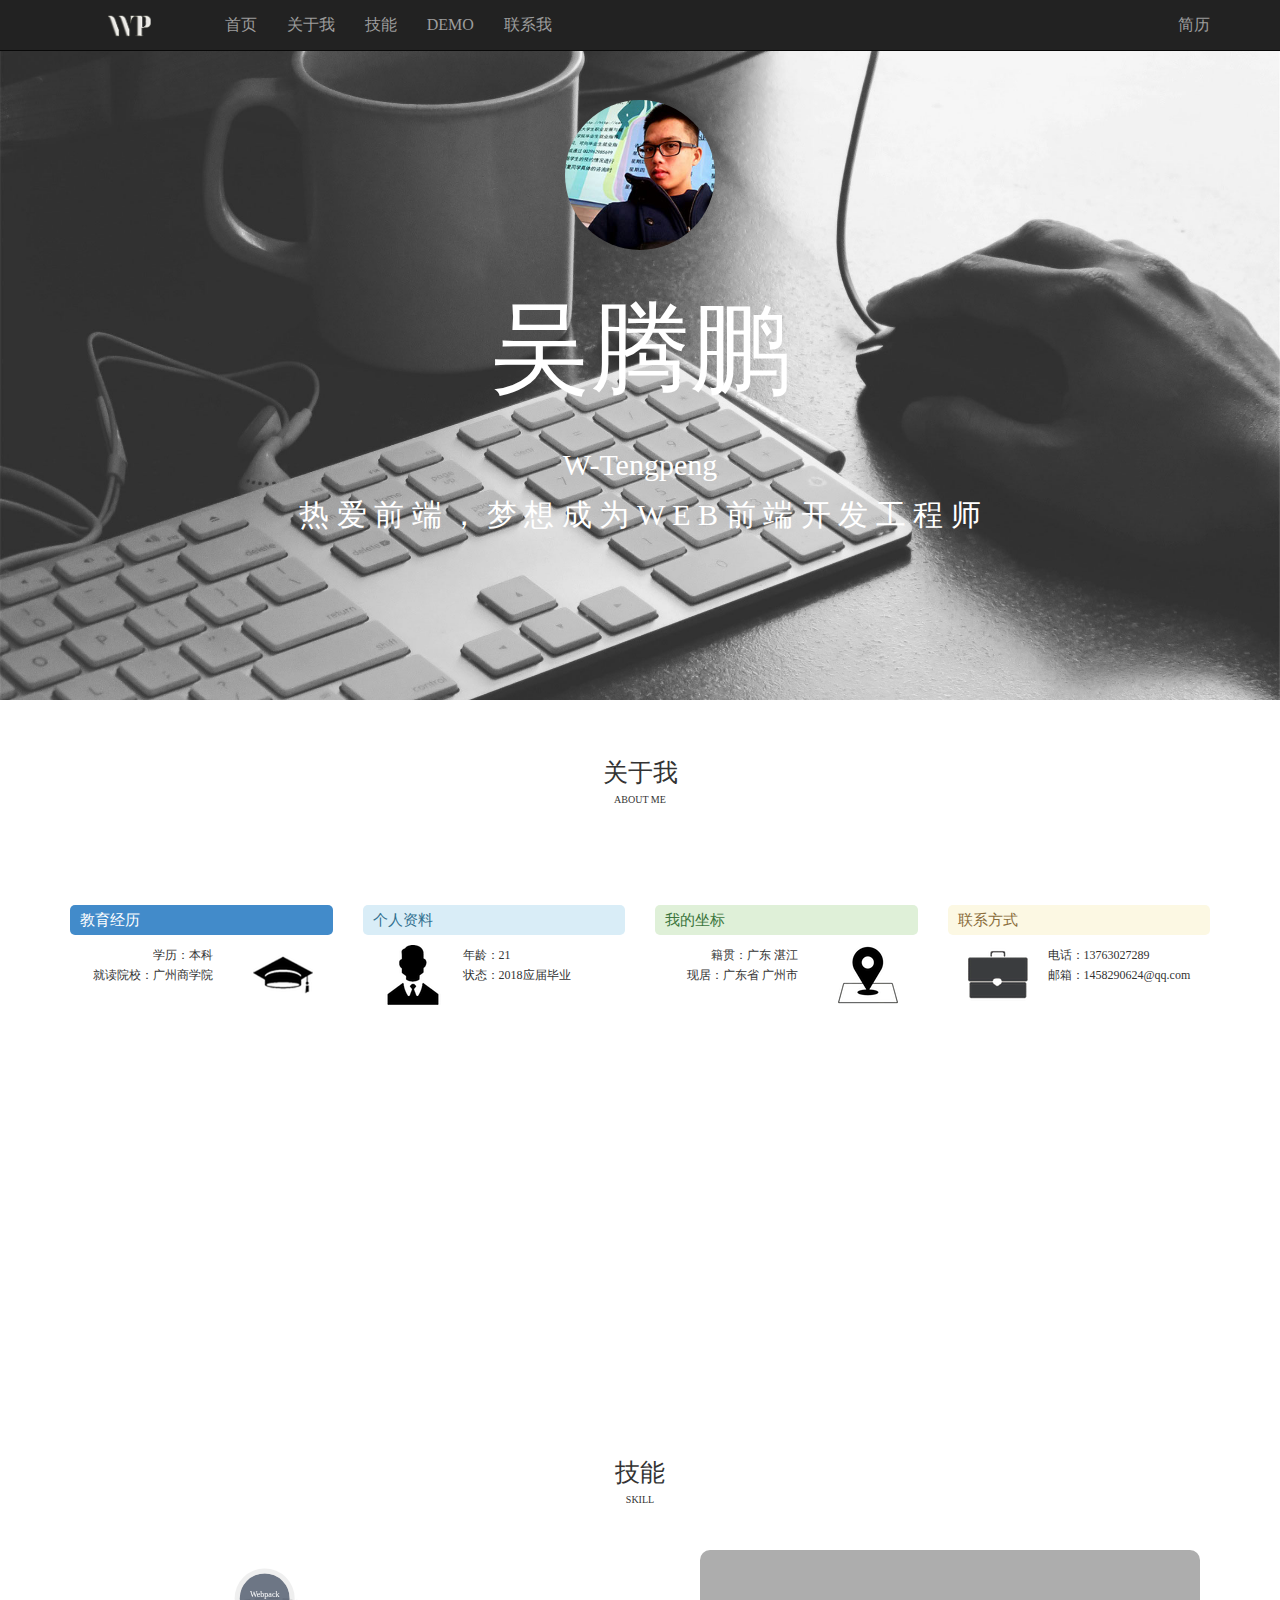
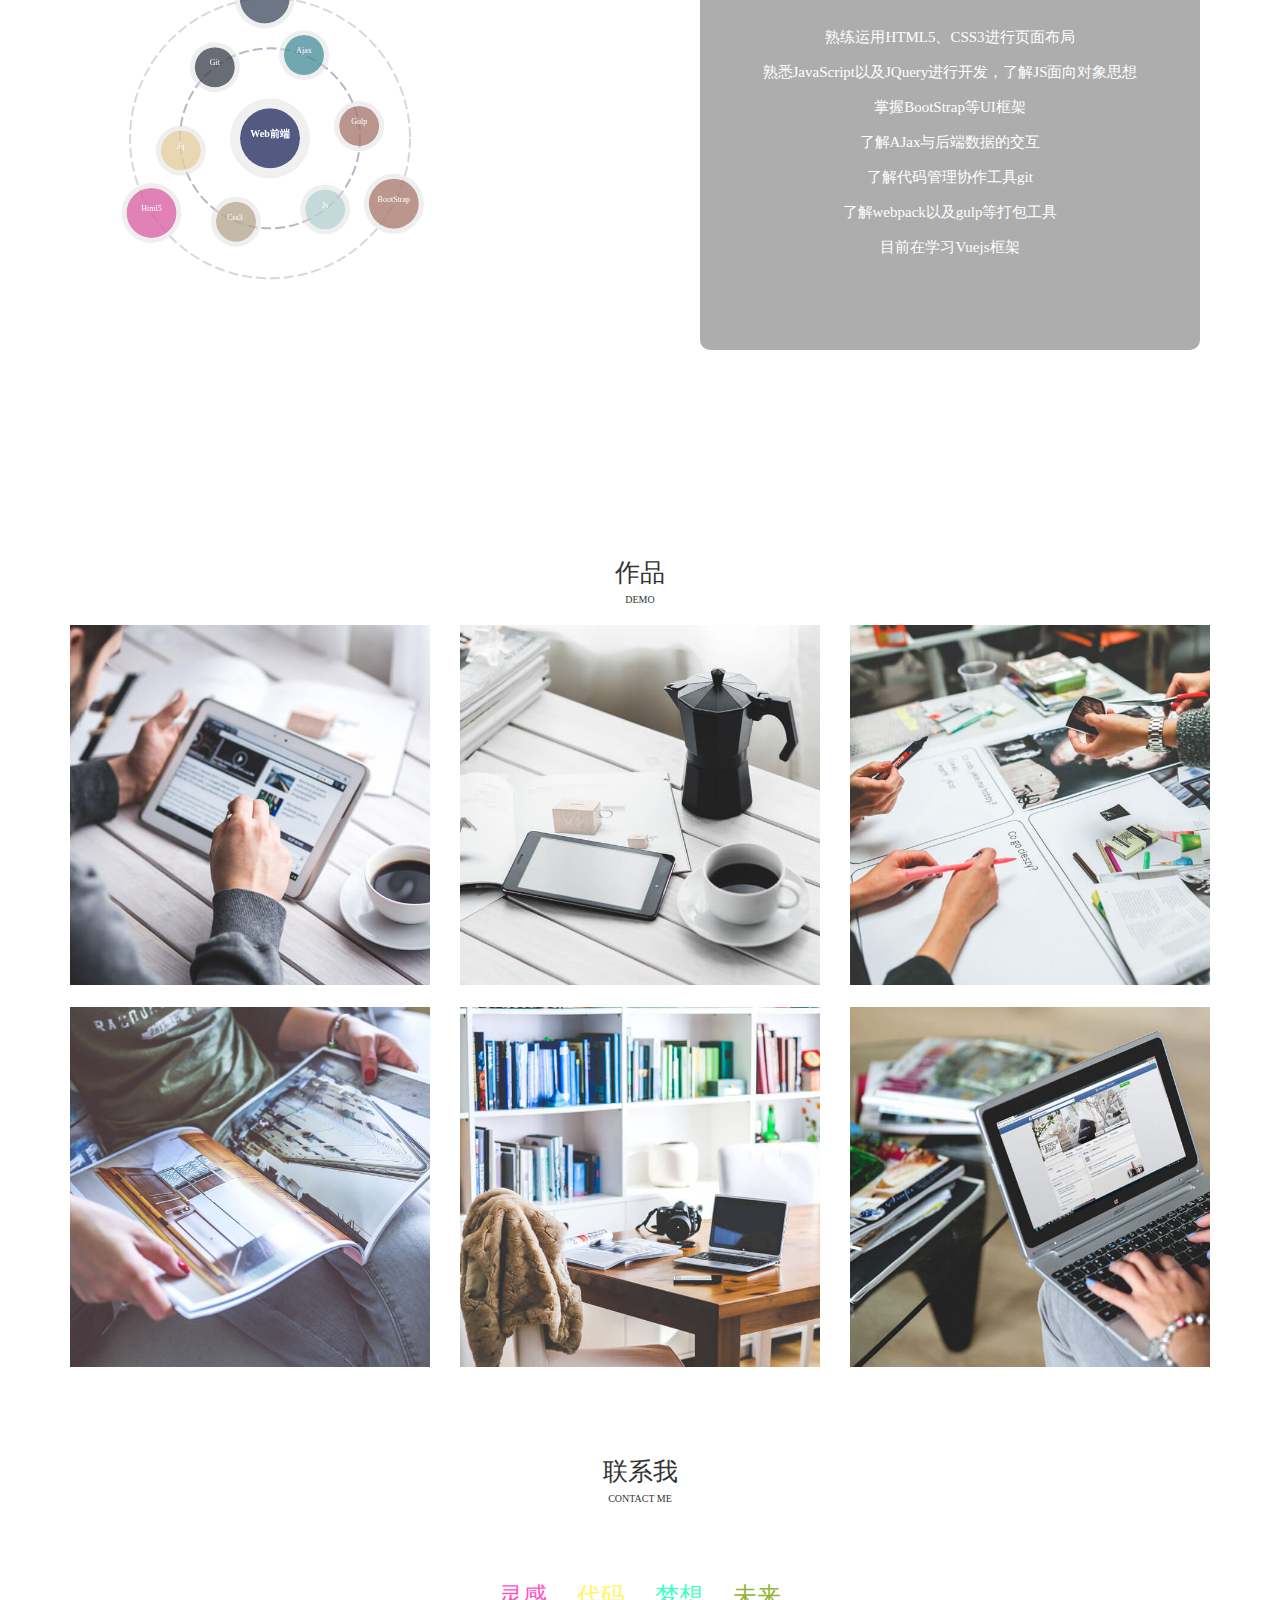
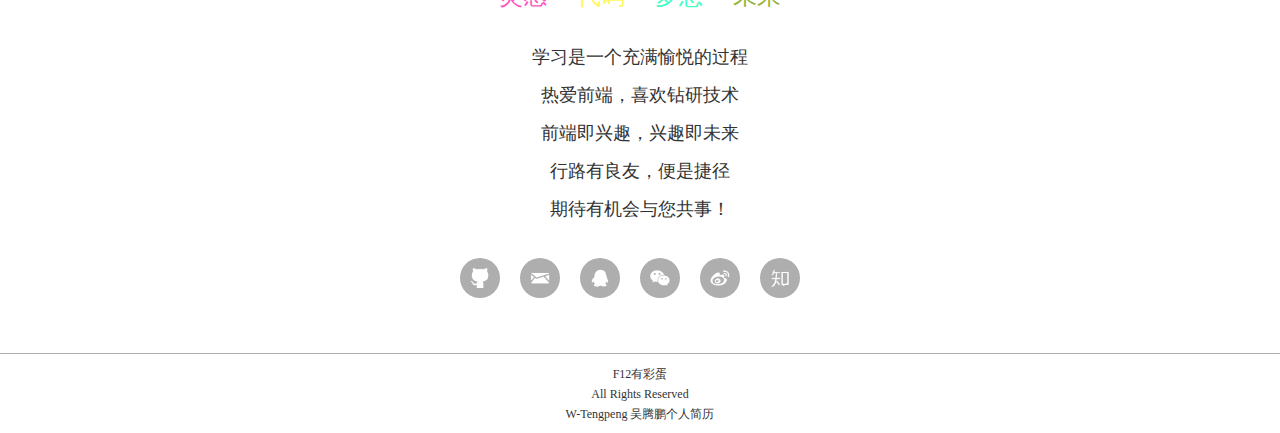
==== commit ae8b4acd: "'第二次修改'" ====
--- a/index.html
+++ b/index.html
@@ -155,70 +155,70 @@
         <h2>DEMO</h2>
         <div class="row demo-dec">
             <div class="col-sm-4 col-xs-6 demo-dec-all">
-                <a href="#">
+                <a href="src/wjs/index.html">
                     <img src="images/01.jpg" alt="">
-                </a>
-                <div class="demo-cover"></div>
-                <div class="demo-float">
-                    <p>写jq前端功能的时候</p>
-                    <p>写jq前端功能的时候</p>
-                    <p>写jq前端功能的时候</p>
-                </div>
-            </div>
-            <div class="col-sm-4 col-xs-6 demo-dec-all">
-                <a href="#">
+                    <div class="demo-cover"></div>
+                    <div class="demo-float">
+                        <p>仿微金所主页</p>
+                        <p>bootstrap+jQuery</p>
+                        <p>响应式布局</p>
+                    </div>
+                </a>
+            </div>
+            <div class="col-sm-4 col-xs-6 demo-dec-all">
+                <a href="src/jdm/index.html">
                     <img src="images/02.jpg" alt="">
-                </a>
-                <div class="demo-cover"></div>
-                <div class="demo-float">
-                    <p>写jq前端功能的时候</p>
-                    <p>写jq前端功能的时候</p>
-                    <p>写jq前端功能的时候</p>
-                </div>
-            </div>
-            <div class="col-sm-4 col-xs-6 demo-dec-all">
-                <a href="#">
+                    <div class="demo-cover"></div>
+                    <div class="demo-float">
+                        <p>仿移动端京东主页</p>
+                        <p>HTML5+CSS3</p>
+                        <p>移动端 响应式</p>
+                    </div>
+                </a>
+            </div>
+            <div class="col-sm-4 col-xs-6 demo-dec-all">
+                <a href="src/360/index.html">
                     <img src="images/03.jpg" alt="">
-                </a>
-                <div class="demo-cover"></div>
-                <div class="demo-float">
-                    <p>写jq前端功能的时候</p>
-                    <p>写jq前端功能的时候</p>
-                    <p>写jq前端功能的时候</p>
-                </div>
-            </div>
-            <div class="col-sm-4 col-xs-6 demo-dec-all">
-                <a href="#">
+                    <div class="demo-cover"></div>
+                    <div class="demo-float">
+                        <p>仿360官网动画</p>
+                        <p>HTML5+CSS3</p>
+                        <p>动画</p>
+                    </div>
+                </a>
+            </div>
+            <div class="col-sm-4 col-xs-6 demo-dec-all">
+                <a href="src/jd/index.html">
                     <img src="images/04.jpg" alt="">
-                </a>
-                <div class="demo-cover"></div>
-                <div class="demo-float">
-                    <p>写jq前端功能的时候</p>
-                    <p>写jq前端功能的时候</p>
-                    <p>写jq前端功能的时候</p>
-                </div>
-            </div>
-            <div class="col-sm-4 col-xs-6 demo-dec-all">
-                <a href="#">
+                    <div class="demo-cover"></div>
+                    <div class="demo-float">
+                        <p>仿PC端京东主页</p>
+                        <p>HTML+CSS</p>
+                        <p>布局</p>
+                    </div>
+                </a>
+            </div>
+            <div class="col-sm-4 col-xs-6 demo-dec-all">
+                <a href="src/apple/index.html">
                     <img src="images/05.jpg" alt="">
-                </a>
-                <div class="demo-cover"></div>
-                <div class="demo-float">
-                    <p>写jq前端功能的时候</p>
-                    <p>写jq前端功能的时候</p>
-                    <p>写jq前端功能的时候</p>
-                </div>
-            </div>
-            <div class="col-sm-4 col-xs-6 demo-dec-all">
-                <a href="#">
+                    <div class="demo-cover"></div>
+                    <div class="demo-float">
+                        <p>仿苹果手机官网</p>
+                        <p>HTML+CSS</p>
+                        <p>布局</p>
+                    </div>
+                </a>
+            </div>
+            <div class="col-sm-4 col-xs-6 demo-dec-all">
+                <a href="src/yabo/index.html">
                     <img src="images/06.jpg" alt="">
-                </a>
-                <div class="demo-cover"></div>
-                <div class="demo-float">
-                    <p>写jq前端功能的时候</p>
-                    <p>写jq前端功能的时候</p>
-                    <p>写jq前端功能的时候</p>
-                </div>
+                    <div class="demo-cover"></div>
+                    <div class="demo-float">
+                        <p>仿雅博互动主页</p>
+                        <p>HTML+CSS</p>
+                        <p>布局</p>
+                    </div>
+                </a>
             </div>
         </div>
     </div>
@@ -238,26 +238,26 @@
             <p>期待有机会与您共事！</p>
         </div>
         <div class="contact-icon">
-            <a href="#">
+            <a href="https://github.com/wlsjdz">
                 <img src="images/github.png" alt="">
             </a>
-            <a href="#">
+            <a href="javascript:;">
                 <img src="images/youxiang.png" alt="">
             </a>
-            <a href="#">
+            <a href="javascript:;">
                 <img src="images/qq.png" alt="">
                 <img src="images/qq.jpg" alt="" class="qq">
                 <span></span>
             </a>
-            <a href="#">
+            <a href="javascript:;">
                 <img src="images/weixin.png" alt="">
                 <img src="images/weixin.jpg" alt="" class="weixin">
                 <span></span>
             </a>
-            <a href="#">
+            <a href="https://weibo.com/2714097512/profile?topnav=1&wvr=6">
                 <img src="images/weibo.png" alt="">
             </a>
-            <a href="#">
+            <a href="https://www.zhihu.com/people/wang-le-shi-jian-de-zhong-90/activities">
                 <img src="images/zhihu.png" alt="">
             </a>
         </div>
--- a/css/index.css
+++ b/css/index.css
@@ -220,7 +220,7 @@
     color: #ededed;
     font-size: 1.6rem;
     text-align: center;
-    line-height: 20px;
+    line-height: 30px;
     display: none;
 }
 .demo .demo-dec-all:hover img {
